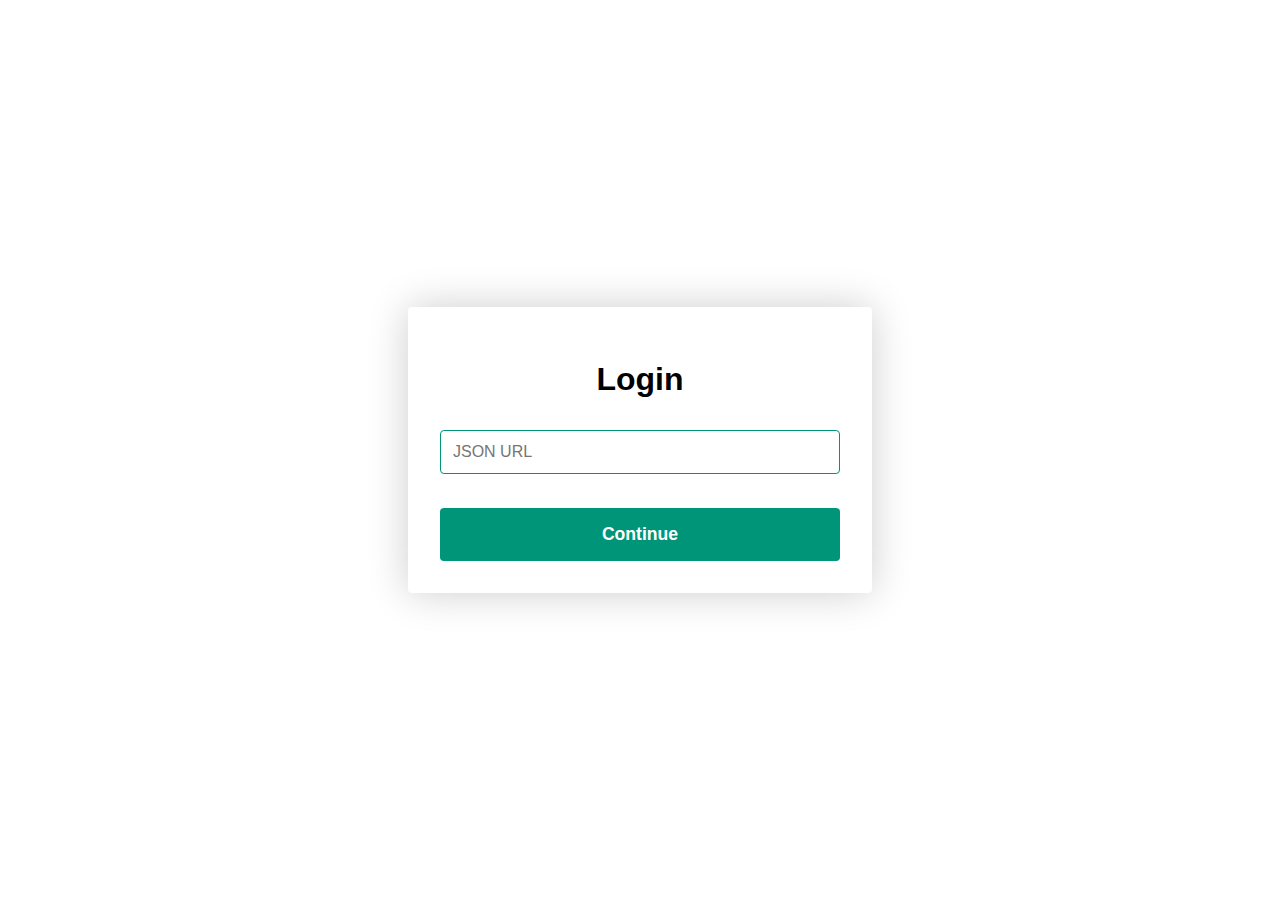
==== index.html @ 5b914cf8 "Initial Commit" ====
<!-- <div>
    <html lang="en">

    <head>
        <title>Timeline Maker</title>
        <script>
            function JSONData() {
                var name = document.getElementById("url").value;
                window.location.pathname = `/bar.html?url=${name}`;
            }
        </script>
    </head>

    <body>
        <form id="myForm" method="post">
            JSON URL:
            <input name="url" id="url" type="url"><br>
            <input type="button" onclick="JSONData();" value="Submit" />
        </form>
    </body>

    </html>
</div> -->
<!-- <p>Photo by <a href="https://www.pexels.com/@pixabay?utm_content=attributionCopyText&utm_medium=referral&utm_source=pexels">Pixabay</a> from <a href="https://www.pexels.com/photo/view-of-street-from-a-glass-window-531880/?utm_content=attributionCopyText&utm_medium=referral&utm_source=pexels">Pexels</a></p> -->

<!DOCTYPE html>
<head>
    <meta name="viewport" content="width=device-width, initial-scale=1.0">
    <meta charset="utf-8">
    <link rel="stylesheet" href="./src/main.css">
    <script>
        function JSONData() {
            var url = document.getElementById("url").value;
            window.location.replace(`bar.html?url=${url}`);
        }
    </script>
</head>
<body>
    <div class="container">
        <form class="form" id="login" method="post">
            <h1 class="form__title">Login</h1>
            <div class="form__input-group">
                <input id="url" type="url" class="form__input" autofocus placeholder="JSON URL"><br>
            </div>
            <button class="form__button" type="button" onclick="JSONData();" value="Submit">Continue</button>
        </form>
    </div>
</body>
---- src/main.css ----
body {
    --color-primary: #009579;
    --color-primary-dark: #007f67;
    --border-radius: 4px;

    margin: 0;
    height: 100vh;
    display: flex;
    align-items: center;
    justify-content: center;
    font-size: 18px;
    background: url(./background.jpg);
    background-size: cover;
}

.container {
    width: 400px;
    max-width: 400px;
    margin: 1rem;
    padding: 2rem;
    box-shadow: 0 0 40px rgba(0, 0, 0, 0.2);
    border-radius: var(--border-radius);
    background: #ffffff;
}

.container,
.form__input,
.form__button {
    font: 500 1rem 'Quicksand', sans-serif;
}
.form__title {
    margin-bottom: 2rem;
    text-align: center;
}
.form__input-group {
    margin-bottom: 1rem;
}

.form__input {
    display: block;
    width: 100%;
    padding: 0.75rem;
    box-sizing: border-box;
    border-radius: var(--border-radius);
    border: 1px solid #dddddd;
    outline: none;
    background: #eeeeee;
    transition: background 0.2s, border-color 0.2s;
}

.form__input:focus {
    border-color: var(--color-primary);
    background: #ffffff;
}
.form__button {
    width: 100%;
    padding: 1rem 2rem;
    font-weight: bold;
    font-size: 1.1rem;
    color: #ffffff;
    border: none;
    border-radius: var(--border-radius);
    outline: none;
    cursor: pointer;
    background: var(--color-primary);
}

.form__button:hover {
    background: var(--color-primary-dark);
}

.form__button:active {
    transform: scale(0.98);
}
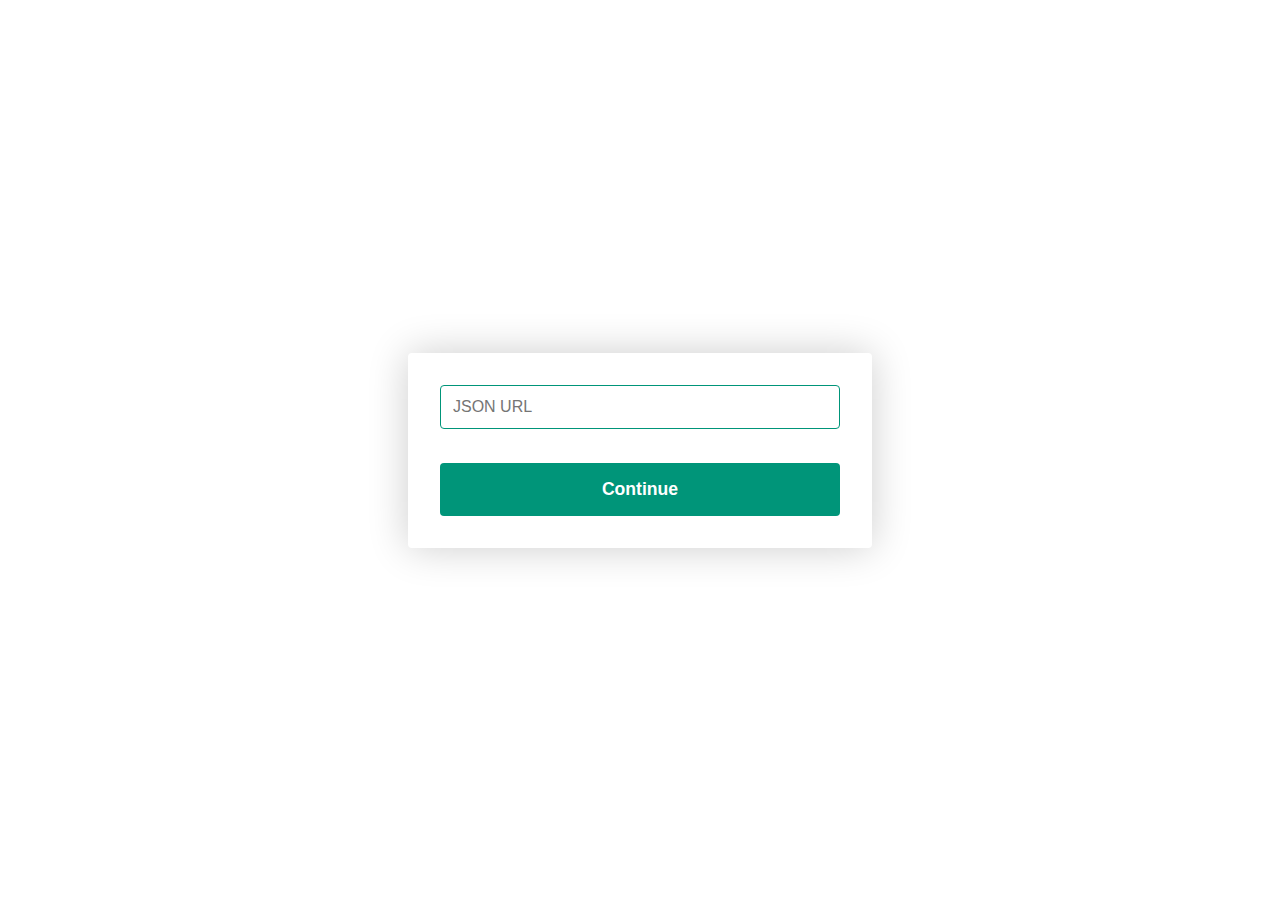
==== commit 14c805f6: "Initial Commit" ====
--- a/index.html
+++ b/index.html
@@ -38,7 +38,6 @@
 <body>
     <div class="container">
         <form class="form" id="login" method="post">
-            <h1 class="form__title">Login</h1>
             <div class="form__input-group">
                 <input id="url" type="url" class="form__input" autofocus placeholder="JSON URL"><br>
             </div>
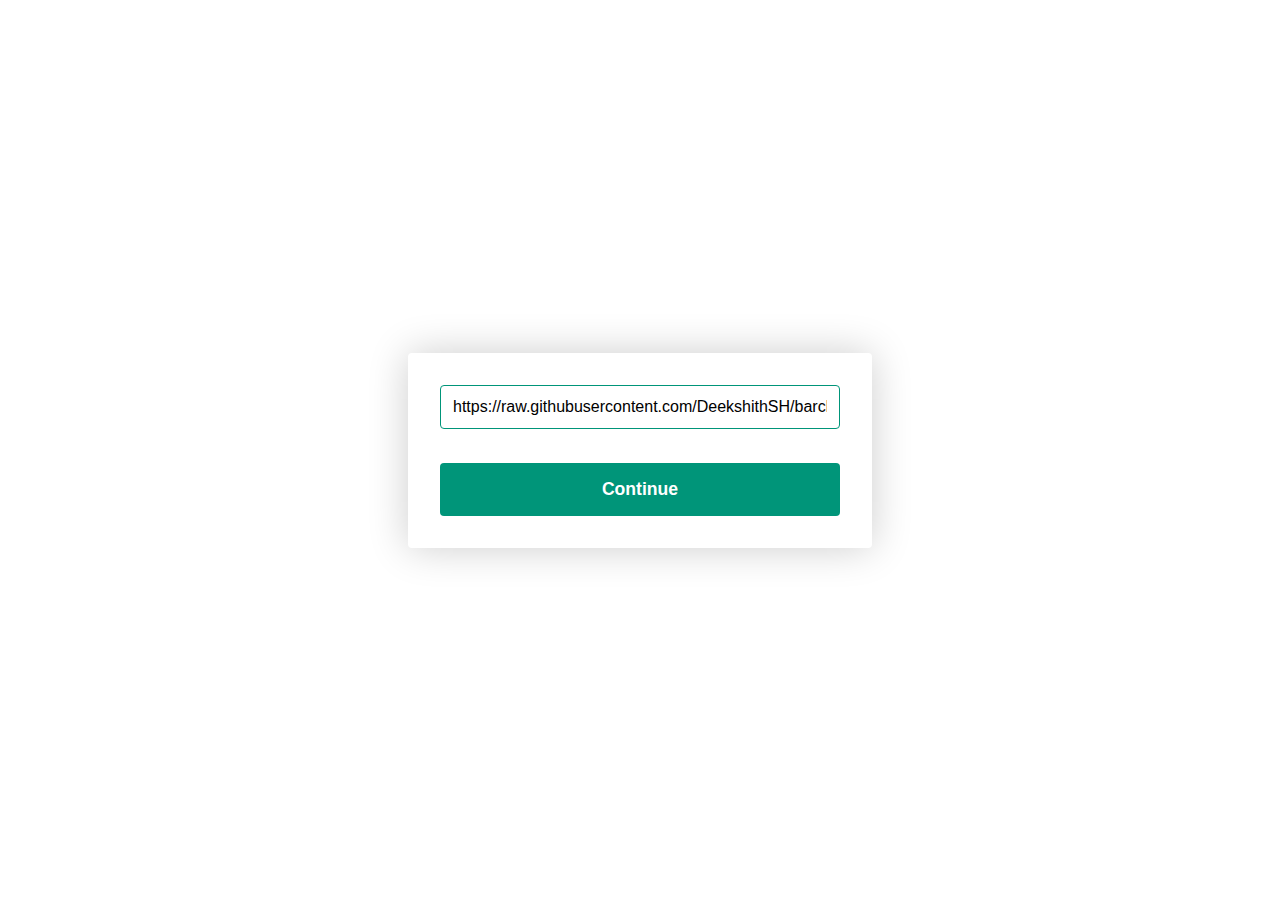
==== commit fb1c261b: "Initial Commit" ====
--- a/index.html
+++ b/index.html
@@ -39,7 +39,7 @@
     <div class="container">
         <form class="form" id="login" method="post">
             <div class="form__input-group">
-                <input id="url" type="url" class="form__input" autofocus placeholder="JSON URL"><br>
+                <input id="url" type="url" class="form__input" autofocus value="https://raw.githubusercontent.com/DeekshithSH/barchart-racing/public/data.json" placeholder="JSON URL" ><br>
             </div>
             <button class="form__button" type="button" onclick="JSONData();" value="Submit">Continue</button>
         </form>
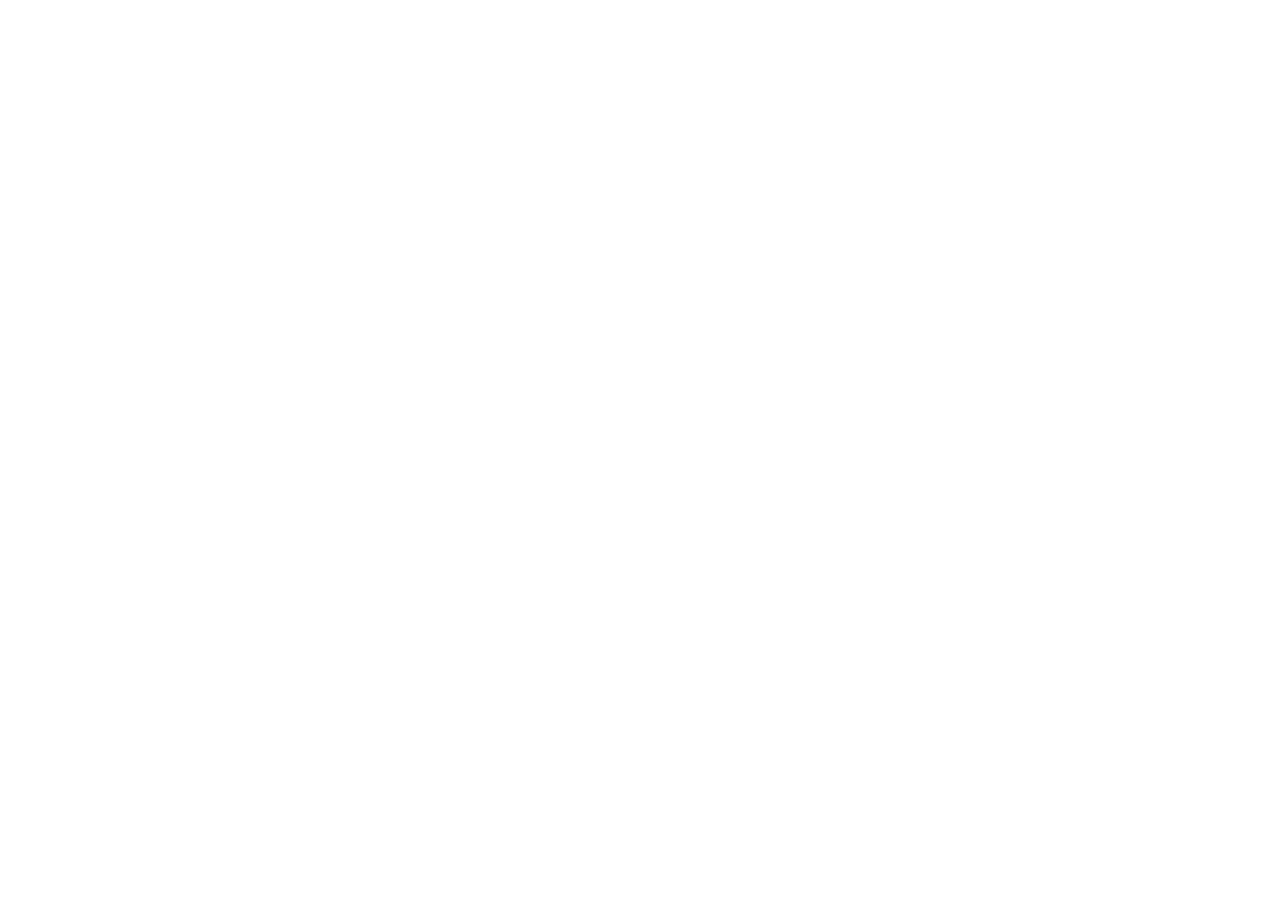
==== commit 1423a13d: "" ====
--- a/index.html
+++ b/index.html
@@ -1,47 +1,16 @@
-<!-- <div>
-    <html lang="en">
-
-    <head>
-        <title>Timeline Maker</title>
-        <script>
-            function JSONData() {
-                var name = document.getElementById("url").value;
-                window.location.pathname = `/bar.html?url=${name}`;
-            }
-        </script>
-    </head>
-
-    <body>
-        <form id="myForm" method="post">
-            JSON URL:
-            <input name="url" id="url" type="url"><br>
-            <input type="button" onclick="JSONData();" value="Submit" />
-        </form>
-    </body>
-
-    </html>
-</div> -->
-<!-- <p>Photo by <a href="https://www.pexels.com/@pixabay?utm_content=attributionCopyText&utm_medium=referral&utm_source=pexels">Pixabay</a> from <a href="https://www.pexels.com/photo/view-of-street-from-a-glass-window-531880/?utm_content=attributionCopyText&utm_medium=referral&utm_source=pexels">Pexels</a></p> -->
-
-<!DOCTYPE html>
-<head>
-    <meta name="viewport" content="width=device-width, initial-scale=1.0">
-    <meta charset="utf-8">
-    <link rel="stylesheet" href="./src/main.css">
-    <script>
-        function JSONData() {
-            var url = document.getElementById("url").value;
-            window.location.replace(`bar.html?url=${url}`);
-        }
-    </script>
-</head>
-<body>
-    <div class="container">
-        <form class="form" id="login" method="post">
-            <div class="form__input-group">
-                <input id="url" type="url" class="form__input" autofocus value="https://raw.githubusercontent.com/DeekshithSH/barchart-racing/public/data.json" placeholder="JSON URL" ><br>
-            </div>
-            <button class="form__button" type="button" onclick="JSONData();" value="Submit">Continue</button>
-        </form>
-    </div>
-</body>+<html lang="en">
+  <head>
+    <title>Timeline Maker</title>
+  </head>
+  <link rel="stylesheet" href="main.css" />
+  <body>
+    <div id="canvas"></div>
+  </body>
+  <script src="config.js"></script>
+  <script src="mappings.js"></script>
+  <script src="helpers.js"></script>
+  <script src="randomColor.js"></script>
+  <script src="https://cdnjs.cloudflare.com/ajax/libs/p5.js/0.7.3/p5.min.js"></script>
+  <script src="Timeline.js"></script>
+  <script src="main.js"></script>
+</html>
